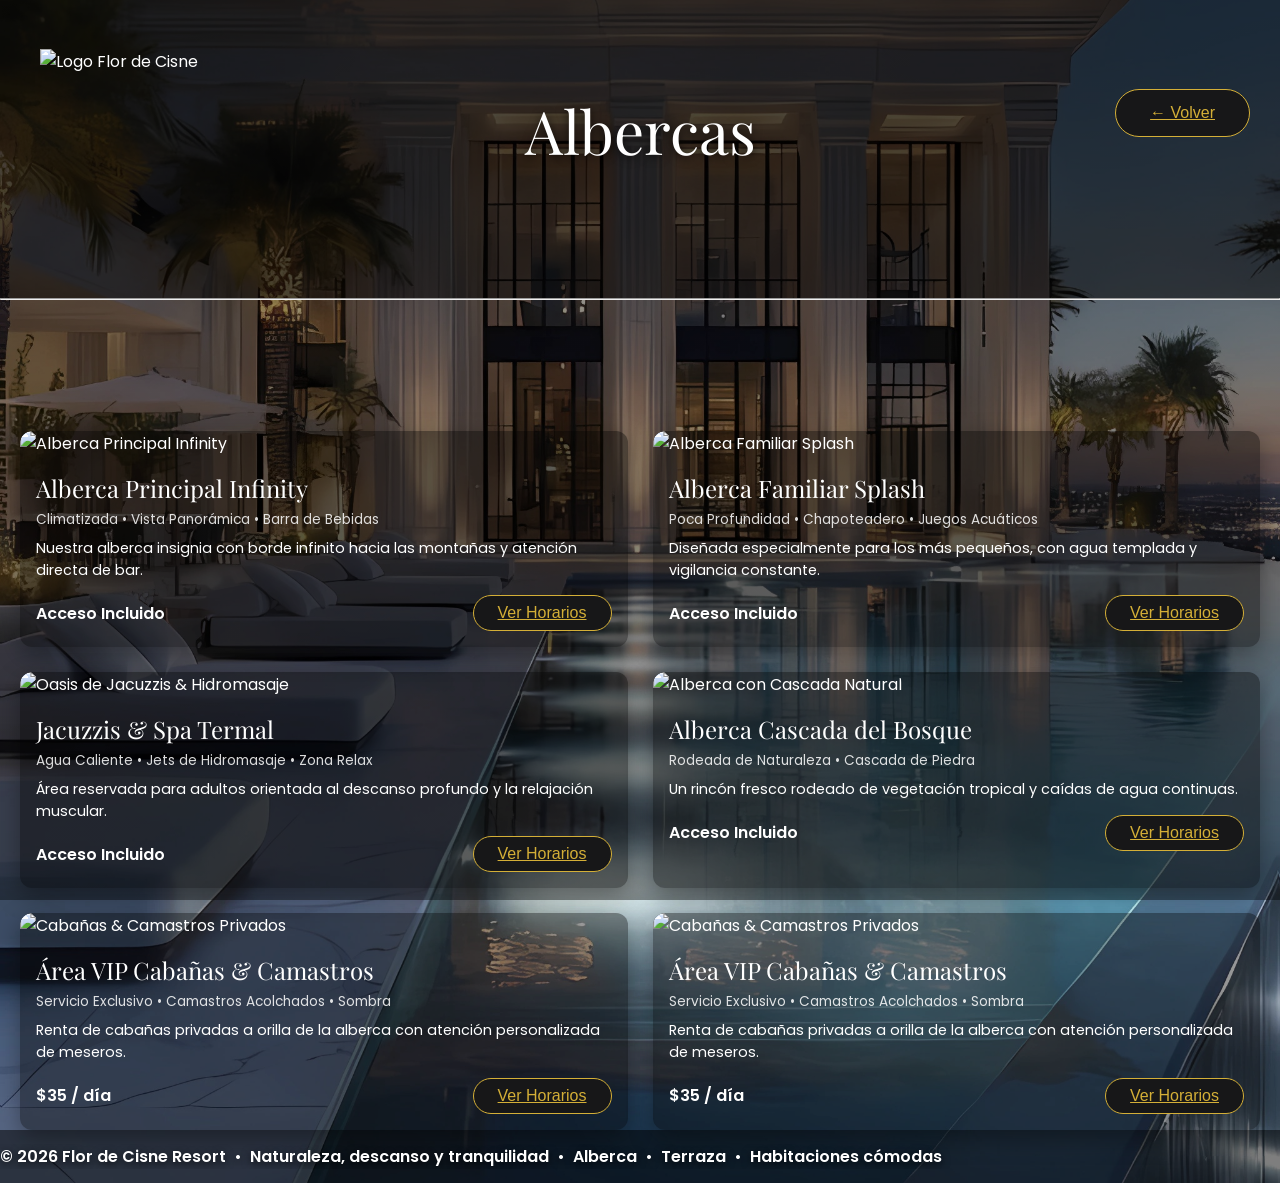
==== albercas.html @ 9d6fc50c "Rename Albercas.html to albercas.html" ====
<!DOCTYPE html>
<html lang="es">
<head>
  <meta charset="UTF-8">
  <meta name="viewport" content="width=device-width, initial-scale=1">
  <title>albercas | Flor de Cisne Resort</title>

  <link rel="preconnect" href="https://fonts.googleapis.com">
  <link href="https://fonts.googleapis.com/css2?family=Playfair+Display:wght@400;600&family=Poppins:wght@400;600&display=swap" rel="stylesheet">

  <link rel="stylesheet" href="style.css">
</head>
<body class="body-albercas">
<footer class="main-footer">
  <!-- Contenedor principal de la vista -->
  <main class="poster">

    <article class="promo promo-pagina">

      <!-- Botón de regreso -->
      <a href="index.html" class="boton boton-volver">← Volver</a>

      <!-- Encabezado de la página -->
      <header class="encabezado">
        <img src="tutu.png" alt="Logo Flor de Cisne" class="logo-img">

        <hgroup class="encabezado-texto">
    
          <h1 class="titulo">Albercas</h1>
        </hgroup>
      </header>
      </footer>
      <hr>
      <br>
      <br>

      <!-- Descripción -->
      <div class="descripcion-contenedor">
        <p class="descripcion descripcion-animada">
          Sumérgete en la tranquilidad de Flor de Cisne Resort. Disfruta de nuestras 
          albercas de agua cristalina, zonas de hidromasaje, camastros con sombra y 
          áreas acuáticas familiares rodeadas de la frescura de las montañas.
        </p>
      </div>

      <!-- Catálogo/Galería de Albercas -->
      <section class="galeria-habitaciones">

        <!-- Alberca 1 -->
        <article class="tarjeta-habitacion">
          <figure class="habitacion-media">
            <img src="https://www.mexicodesconocido.com.mx/wp-content/uploads/2018/03/1_W_Punta_de_Mita_OPENING_.jpg" alt="Alberca Principal Infinity" class="img-habitacion">
          </figure>
          <div class="info-habitacion">
            <h2>Alberca Principal Infinity</h2>
            <p class="detalles-habitacion">Climatizada • Vista Panorámica • Barra de Bebidas</p>
            <p class="desc-corta">Nuestra alberca insignia con borde infinito hacia las montañas y atención directa de bar.</p>
            <footer class="precio-reserva">
              <span class="precio">Acceso Incluido</span>
               <a href="horarios.html" class="boton boton-reservar">Ver Horarios</a>
            </footer>
          </div>
        </article>

        <!-- Alberca 2 -->
        <article class="tarjeta-habitacion">
          <figure class="habitacion-media">
            <img src="https://image-tc.galaxy.tf/wijpeg-cdc8lgfrj4wu7cengj3z8z9wr/vpr-pool-sun-10_wide.jpg?crop=0%2C105%2C2000%2C1125" alt="Alberca Familiar Splash" class="img-habitacion">
          </figure>
          <div class="info-habitacion">
            <h2>Alberca Familiar Splash</h2>
            <p class="detalles-habitacion">Poca Profundidad • Chapoteadero • Juegos Acuáticos</p>
            <p class="desc-corta">Diseñada especialmente para los más pequeños, con agua templada y vigilancia constante.</p>
            <footer class="precio-reserva">
              <span class="precio">Acceso Incluido</span>
               <a href="horarios.html" class="boton boton-reservar">Ver Horarios</a>
            </footer>
          </div>
        </article>

        <!-- Alberca 3 -->
        <article class="tarjeta-habitacion">
          <figure class="habitacion-media">
            <img src="https://escapadas.mexicodesconocido.com.mx/wp-content/uploads/2022/06/hard-rock-hotel-cancun-alberca.png" alt="Oasis de Jacuzzis & Hidromasaje" class="img-habitacion">
          </figure>
          <div class="info-habitacion">
            <h2>Jacuzzis & Spa Termal</h2>
            <p class="detalles-habitacion">Agua Caliente • Jets de Hidromasaje • Zona Relax</p>
            <p class="desc-corta">Área reservada para adultos orientada al descanso profundo y la relajación muscular.</p>
            <footer class="precio-reserva">
              <span class="precio">Acceso Incluido</span>
               <a href="horarios.html" class="boton boton-reservar">Ver Horarios</a>
            </footer>
          </div>
        </article>

        <!-- Alberca 4 -->
        <article class="tarjeta-habitacion">
          <figure class="habitacion-media">
            <img src="https://images.unsplash.com/photo-1507525428034-b723cf961d3e?q=80&w=800" alt="Alberca con Cascada Natural" class="img-habitacion">
          </figure>
          <div class="info-habitacion">
            <h2>Alberca Cascada del Bosque</h2>
            <p class="detalles-habitacion">Rodeada de Naturaleza • Cascada de Piedra</p>
            <p class="desc-corta">Un rincón fresco rodeado de vegetación tropical y caídas de agua continuas.</p>
            <footer class="precio-reserva">
              <span class="precio">Acceso Incluido</span>
              <a href="horarios.html" class="boton boton-reservar">Ver Horarios</a>
            </footer>
          </div>
        </article>

        <!-- Alberca 5 -->
        <article class="tarjeta-habitacion">
          <figure class="habitacion-media">
            <img src="https://encrypted-tbn0.gstatic.com/images?q=tbn:ANd9GcS5QVSYith11-V7huYpPmlDV_JULxJiqBr-kFHoysYDjoF72XEmheOnqvg&s=10" alt="Cabañas & Camastros Privados" class="img-habitacion">
          </figure>
          <div class="info-habitacion">
            <h2>Área VIP Cabañas & Camastros</h2>
            <p class="detalles-habitacion">Servicio Exclusivo • Camastros Acolchados • Sombra</p>
            <p class="desc-corta">Renta de cabañas privadas a orilla de la alberca con atención personalizada de meseros.</p>
            <footer class="precio-reserva">
              <span class="precio">$35 / día</span>
               <a href="horarios.html" class="boton boton-reservar">Ver Horarios</a>
            </footer>
          </div>
        </article>

        <!-- Alberca 6 -->
        <article class="tarjeta-habitacion">
          <figure class="habitacion-media">
            <img src="https://i.blogs.es/ec20b9/w-barcelona/450_1000.jpg" alt="Cabañas & Camastros Privados" class="img-habitacion">
          </figure>
          <div class="info-habitacion">
            <h2>Área VIP Cabañas & Camastros</h2>
            <p class="detalles-habitacion">Servicio Exclusivo • Camastros Acolchados • Sombra</p>
            <p class="desc-corta">Renta de cabañas privadas a orilla de la alberca con atención personalizada de meseros.</p>
            <footer class="precio-reserva">
              <span class="precio">$35 / día</span>
               <a href="horarios.html" class="boton boton-reservar">Ver Horarios</a>
            </footer>
          </div>
        </article>

      </section> <!-- Fin .albercas -->

    </article>

  </main>

  <footer class="main-footer">
    <div class="footer-contenedor">
      <p class="footer-animado">
        &copy; 2026 Flor de Cisne Resort &nbsp;&bull;&nbsp;
        Naturaleza, descanso y tranquilidad &nbsp;&bull;&nbsp;
        Alberca &nbsp;&bull;&nbsp; Terraza &nbsp;&bull;&nbsp; Habitaciones cómodas
      </p>
    </div>
  </footer>

</body>
</html>
---- style.css ----
*{
  margin: 0;
  padding: 0;
  box-sizing: border-box;
}

body {
  font-family: 'Poppins', sans-serif;
  background-color: #c98f7a;
  background-image:
    linear-gradient(rgba(0, 0, 0, 0.3), rgba(0, 0, 0, 0.3)),
    url("St-Regis.jpg");
  background-repeat: no-repeat;
  background-size: cover;
  background-position: center;
  background-attachment: fixed;
}

.main-header {
    background-color:var(--white);
    box-shadow:var(--shadow-subtle);
    position:sticky; /*posicion fija*/
    top: 0 ;/*alineado al borde superior*/
    z-index: 100px; /*permite de superposición*/
}
.poster {
  display: flex;
  flex-direction: column;
  align-items: center;
  justify-content: center;
  gap: 5px;
  height: auto;
  min-height: unset;
  padding: 5px 0;
}

/* =====================================================
   2. PÁGINAS INTERNAS 
   ===================================================== */
.promo {
  width: 560px;
  max-width: 100%;
  padding: 35px;
  text-align: center;
  color: white;
  background: rgba(47, 190, 159, 0.45);
  border: 1.5px solid rgba(255, 255, 255, 0.8);
  border-radius: 11px;
  backdrop-filter: blur(2px);
  box-shadow: 0 8px 25px rgba(0, 0, 0, 0.3);
  transition: transform 0.3s ease, box-shadow 0.3s ease;
}
.promo:hover {
  transform: scale(1.03);
  box-shadow: 0 0 20px 3px rgba(0, 0, 0, 0.3);
}

.etiqueta { font-size: 12px; letter-spacing: 6px; opacity: 0.85; }

.titulo {
  font-family: 'Playfair Display', serif;
  font-size: 64px;
  font-weight: 400;
  line-height: 1.05;
  margin-top: 10px;
  text-shadow: 0 2px 12px rgba(0, 0, 0, 0.35);
}
.titulo span { display: block; font-size: 22px; letter-spacing: 12px; margin-top: 8px; }

.promo hr { width: 80px; border: none; border-top: 1.5px solid white; margin: 18px auto; }
.descripcion { font-size: 15px; line-height: 1.7; }

.boton{
  /* Fondo oscuro semitransparente o negro */
  background-color: rgb(23, 23, 24); 
  
  /* Borde dorado fino */
  border: 1.5px solid #d4af37; 
  
  /* Forma de cápsula/píldora */
  border-radius: 50px; 
  
  /* Texto e ícono dorados */
  color: #d4af37;
  
  /* Tamaño y espaciado interno */
  padding: 8px 24px;
  font-size: 16px;
  font-family: sans-serif;
  
  /* Alineación del texto y la flecha */
  display: inline-flex;
  align-items: center;
  gap: 8px;
  
  cursor: pointer;
  
  /* Transición suave para el efecto hover */
  transition: all 0.3s ease;
}

/* Espaciado de la flecha */
.boton .flecha {
  font-size: 18px;
  transition: transform 0.3s ease;
}

/* Efecto al pasar el ratón (Hover) */
.boton:hover {
  background-color: #d4af37; /* El fondo se llena de dorado */
  color: #fffcfc  ;     /* El texto pasa a ser negro */
  border-color: #d4af37;
  box-shadow: 0 0 12px rgba(212, 175, 55, 0.4); /* Resplandor dorado tenue */
}

/* Animación opcional: la flecha se mueve un poco a la izquierda al hacer hover */
.boton:hover .flecha {
  transform: translateX(-3px);
}

.promo-pagina {
  position: relative;
  width: 100%;
  max-width: 100%;
  align-self: stretch;
  text-align: left;
  padding: 30px 40px;
  background: none;
  border: none;
  box-shadow: none;
  backdrop-filter: none;
}


.promo-pagina:hover { transform: none; box-shadow: none; }
.promo-pagina .etiqueta,
.promo-pagina .titulo,
.promo-pagina .descripcion { text-shadow: 0 2px 10px rgba(0, 0, 0, 0.7); }

.encabezado {
  position: relative;
  display: flex;
  justify-content: center;   /* centra el título en la pantalla */
  align-items: flex-start;
  min-height: 200px;         /* alto del logo, para que el hr no se suba */
}

.GALERIA {
  font-family: "Times New Roman", Times, serif !important;
  font-size: 3.8rem !important; /* <--- Aumenta este número para que sea más grande */
  font-weight: 300 !important;
  color: #ffffff !important;
  letter-spacing: 2px;
  text-align: center;

  margin-top: 50px !important; /* Si al crecer se desplaza, ajusta este margen */
  margin-bottom: 0 !important;
  margin-left: 0 !important;
  margin-right: 0 !important;
}

.logo-img {
  position: absolute;        /* el logo ya no empuja al título */
  left: 0;
  top: 0;
  width: 200px;    /*tamaño logo*/
  max-width: 100%;
  height: auto;
  object-fit: contain;
  image-rendering: auto;
}

.promo-pagina .titulo {
  font-size: 60px;
  margin: 0;
  margin-top: 50px;    /*sube o baja el titulo de los apartados*/
  text-align: center;
}

.promo-pagina hr { width: 100%; margin: 24px 0; }
.promo-pagina .descripcion { font-size: 16px; }

.boton-volver {
  position: absolute;
  top: 20px;
  right: 30px;
  margin-top: 50px;          /*Sube o baja el boton de volver*/
  padding: 14px 34px;
  font-size: 16px;
  z-index: 10;            
}

.descripcion-contenedor, .footer-contenedor { overflow: hidden; width: 100%; }

.descripcion-animada {
  display: block;
  text-align: center;         /* Centra el texto */
  margin: 0 auto;             /* Centra el bloque en el contenedor */
  max-width: 90%;             /* Evita que toque los bordes en pantallas chicas */
  color: #fff;
  opacity: 0;
  animation: zoom-out-fade 6s ease-in-out infinite;
}

@keyframes zoom-out-fade {
  /* Entrada: Empieza un poco más grande y se acerca suavemente */
  0% {
    opacity: 0;
    transform: scale(1.15);
  }
  20% {
    opacity: 1;
    transform: scale(1);
  }

  /* Permanencia: Se mantiene perfectamente visible */
  80% {
    opacity: 1;
    transform: scale(1);
  }

  /* Salida: Se aleja hacia el fondo mientras se desvanece */
  100% {
    opacity: 0;
    transform: scale(0.85);
  }
}
.footer-animado {
  display: inline-block; white-space: nowrap; color: #fff; opacity: 1;
  font-weight: 600; text-shadow: 0 2px 8px rgba(0, 0, 0, 0.8);
  animation: deslizar-footer 30s linear infinite;
}
@keyframes deslizar-footer {
  0%   { transform: translateX(100vw); }
  100% { transform: translateX(-100%); }
}

.main-footer { background: rgba(0, 0, 0, 0.5); padding: 14px 0; }

/* =====================================================
   3. GALERÍA / HABITACIONES / ALBERCAS /MENÚ (tarjetas)
   ===================================================== */
.galeria-habitaciones,
.lista-habitaciones {
  display: grid;
  grid-template-columns: repeat(2, 1fr);
  gap: 25px;
  margin-top: 30px;
  padding: 0 20px;
}

.tarjeta-habitacion {
  background: rgba(0, 0, 0, 0.4);
  border-radius: 12px;
  overflow: hidden;
  color: #fff;
  box-shadow: 0 8px 24px rgba(0, 0, 0, 0.35);
}
.img-habitacion {
  width: 100%;
  height: 220px;
  object-fit: cover;
  border-radius: 12px 12px 0 0;
}
.info-habitacion { 
  padding: 16px; 
}
.info-habitacion h2 { 
  font-family: 'Playfair Display', serif; font-weight: 400; margin-bottom: 6px; 
}
.detalles-habitacion { 
  font-size: .85rem; opacity: .85; margin-bottom: 8px; 
}
.desc-corta { 
  font-size: .9rem; line-height: 1.5; margin-bottom: 14px; 
}
.precio-reserva { 
  display: flex; justify-content: space-between; align-items: center; gap: 10px; 
}
.precio { 
  font-weight: 600; 
}

body.body-habitaciones {
  background-color: #1a2f3b;
  background-image:
    linear-gradient(rgba(0, 0, 0, 0.4), rgba(0, 0, 0, 0.4)),
    url("https://encrypted-tbn0.gstatic.com/images?q=tbn:ANd9GcRPkBNnQgbKHqYsQL2wlw4Anr12h_kqTwNxinQVvKV6TuEl6w5M19knKfwG&s=10");
  background-repeat: no-repeat;
  background-size: cover;
  background-position: center;
  background-attachment: fixed;
}

body.body-albercas {
  background-color: #1a2f3b;
  background-image:
    linear-gradient(rgba(0, 0, 0, 0.4), rgba(0, 0, 0, 0.4)),
    url("St-Regis.jpg");   /* pon aquí la foto de albercas */
  background-repeat: no-repeat;
  background-size: cover;
  background-position: center;
  background-attachment: fixed;
}

/* =====================================================
   4. PÁGINA DE RESERVA (reserva.html)
   ===================================================== */
.seccion-reserva { max-width: 600px; margin: 30px auto; padding: 0 16px; color: #fff; }
.form-reserva {
  display: flex; flex-direction: column; gap: 8px;
  background: rgba(60, 150, 120, 0.35);
  border: 1px solid rgba(255, 255, 255, 0.45);
  padding: 24px; border-radius: 16px;
}
.form-reserva label { font-weight: 600; margin-top: 8px; }
.form-reserva input,
.form-reserva select,
.form-reserva textarea {
  padding: 10px; border: 1px solid #ccc; border-radius: 8px;
  font-family: inherit; font-size: 1rem;
}
.form-reserva button { margin-top: 16px; padding: 12px; cursor: pointer; border: 0; }

/* =====================================================
   5. PORTADA NUEVA (index.html -> <body class="inicio">)
   ===================================================== */
body.inicio {
  --teal: #17b3a0;
  --hero: url("haha.jpg");   /* tu foto de fondo actual */

  min-height: 100vh;
  color: #fff;
  background-color: #06201d;
  background-image:
    linear-gradient(180deg, rgba(0,20,18,.55), rgba(0,20,18,.35) 60%, rgba(0,20,18,.7)),
    var(--hero);
  background-size: cover;
  background-position: center;
  background-attachment: fixed;
}
.inicio a { color: inherit; text-decoration: none; }

/* Barra superior */
.inicio nav { display: 
  flex; align-items: 
  center; justify-content: 
  space-between; gap: 5px; 
  padding: 10px 1vw; position: 
  relative; z-index: 1; }

.inicio .menu { 
  display: 
  flex; align-items: 
  center; gap: 28px; 
  font-size: .88rem; 
  font-weight: 600; }

.inicio .menu > li { list-style: none; }

.inicio .btn-res { 
  padding: 10px 22px;
   border-radius: 8px;
    background: rgba(255,255,255,.22); 
    border: 1px solid rgba(255,255,255,.35); }

.inicio .btn-res:hover { 
  background: rgba(255,255,255,.35); }

.inicio .burger {
   display: none; 
   background: none; 
   border: 0;
    color: #fff; 
    font-size: 1.6rem; 
    cursor: pointer; }

/* Portada */
.inicio .hero { 
  display: grid; 
  grid-template-columns: minmax(0,1fr) minmax(0,1.1fr); 
  gap: 30px; 
  align-items: center; 
  padding: 6vh 5vw 40px;
   min-height: 78vh; }

.inicio .hero h1 { font-family: 'Playfair Display', Georgia, serif; font-weight: 400; font-size: clamp(2rem, 4.4vw, 3.2rem); line-height: 1.15; margin-bottom: 16px;  margin-top: 55px !important; /* <--- AGREGA ESTA LÍNEA para bajar el texto */}
.inicio .hero h1 b { font-weight: 600; }
.inicio .hero p { max-width: 440px; line-height: 1.6; font-size: .95rem; opacity: .92; }

/* Tarjetas */
.inicio .carrusel { display: flex; gap: 18px; overflow-x: auto; padding: 6px 4px 16px; scroll-snap-type: x mandatory; }
.inicio .card {
  flex: 0 0 200px; height: 320px; border-radius: 14px;
  scroll-snap-align: start; position: relative; overflow: hidden;
  background-size: cover; background-position: center;
  background-image: linear-gradient(0deg, rgba(0,0,0,.65), transparent 55%), var(--img, none), var(--fb);
  box-shadow: 0 10px 26px rgba(0,0,0,.4);
  transition: transform .25s;
}
.inicio .card:hover { transform: translateY(-6px); }
.inicio .card span { position: absolute; left: 14px; right: 14px; bottom: 14px; font-family: 'Playfair Display', serif; font-size: 1.3rem; }
.inicio .card small { display: block; font: 400 .72rem Poppins, sans-serif; opacity: .85; margin-top: 2px; }

/* Contacto */
.inicio #contacto { text-align: center; padding: 30px 5vw 40px; font-size: .9rem; line-height: 1.8; background: rgba(0,0,0,.3); }
.inicio #contacto h2 { font-family: 'Playfair Display', serif; font-weight: 400; margin-bottom: 6px; }

/* =====================================================
   6. CELULAR
   ===================================================== */
@media (max-width: 600px) {
  .titulo { font-size: 38px; }
  .titulo span { font-size: 16px; letter-spacing: 8px; }
  .descripcion { font-size: 13px; }
  .promo { padding: 28px 22px; }
  .promo-pagina { padding: 28px 20px; }
  .encabezado { flex-direction: column; gap: 14px; text-align: center; }
  .promo-pagina .titulo { font-size: 38px; }
  .boton-volver { top: 10px; right: 10px; }
  .galeria-habitaciones, .lista-habitaciones { grid-template-columns: 1fr; }
}

@media (max-width: 820px) {
  .inicio .burger { display: block; }
  .inicio .menu { display: none; position: absolute; top: 100%; left: 5vw; right: 5vw; flex-direction: column; align-items: flex-start; gap: 14px; padding: 18px; border-radius: 12px; background: rgba(6,32,29,.96); }
  .inicio .menu.abierto { display: flex; }
  .inicio .hero { grid-template-columns: 1fr; min-height: auto; }
}

/* Fondo exclusivo para la página de albercas */
body.body-albercas {
  background-color: #1a2f3b; /* Color de respaldo */
  background-image: 
    linear-gradient(rgba(0, 0, 0, 0.4), rgba(0, 0, 0, 0.4)),
    url("yamequieroirrrrr.jpg");
  background-repeat: no-repeat;
  background-size: cover;
  background-position: center;
  background-attachment: fixed;
}

/* Fondo exclusivo para la página de terrazas */
body.body-terrazas {
  background-color: #1a2f3b; /* Color de respaldo */
  background-image: 
    linear-gradient(rgba(0, 0, 0, 0.4), rgba(0, 0, 0, 0.4)),
    url("2\ \(1\).jpg");
  background-repeat: no-repeat;
  background-size: cover;
  background-position: center center;

  /* Mantiene la imagen estática al hacer scroll */
  background-attachment: fixed; 

  /* Mantiene la nitidez al escalar */
  image-rendering: -webkit-optimize-contrast;
  image-rendering: crisp-edges;
}

/* Fondo exclusivo para la página de habitaciones */
body.body-habitaciones {
  background-color: #1a2f3b; /* Color de respaldo */
  background-image: 
    linear-gradient(rgba(0, 0, 0, 0.4), rgba(0, 0, 0, 0.4)),
    url("abi.jpg");
  background-repeat: no-repeat;
  background-size: cover;
  background-position: center center;

  /* Mantiene la imagen estática al hacer scroll */
  background-attachment: fixed; 

  /* Mantiene la nitidez al escalar */
  image-rendering: -webkit-optimize-contrast;
  image-rendering: crisp-edges;
}

/* Sección principal del pie de página */
.seccion-contacto {
  background-color: rgba(0, 0, 0, 0.75);
  padding: 30px 50px;
  color: #ffffff;
  border-top: 1px solid rgba(255, 255, 255, 0.15);
}

.seccion-contacto h2 {
  text-align: center;
  font-size: 24px;
  margin-bottom: 20px;
  color: #ffffff;
}

/* Fila Superior: Distribución en dos columnas */
.contacto-contenedor {
  display: flex;
  justify-content: space-between;
  align-items: center;
  max-width: 1000px;
  margin: 0 auto;
  gap: 30px;
}

.columna-contacto p,
.redes-fila p {
  margin: 6px 0;
  font-size: 15px;
  color: #ffffff;
  text-shadow: 1px 1px 3px rgba(0, 0, 0, 0.8);
}

.columna-izquierda {
  text-align: left;
}

.columna-derecha {
  text-align: right;
}

/* Fila Inferior: Redes sociales alineadas horizontalmente */
.redes-fila {
  display: flex;
  justify-content: center; /* Centradas horizontalmente */
  gap: 35px;               /* Espacio horizontal entre cada red */
  margin-top: 20px;
  padding-top: 15px;
  border-top: 1px solid rgba(255, 255, 255, 0.1); /* Línea divisoria muy suave */
}

/* Adaptabilidad para teléfonos móviles */
@media (max-width: 768px) {
  .contacto-contenedor,
  .redes-fila {
    flex-direction: column;
    text-align: center;
    gap: 10px;
  }
  .columna-izquierda,
  .columna-derecha {
    text-align: center;
  }
}

/* =====================================================
   4. PÁGINA DE RESERVA (reservas.html) - EXACTO A LA IMAGEN
   ===================================================== */

/* Fondo verde esmeralda para reservas.html */
body.body-reservas {

  min-height: 100vh;
  display: flex;
  justify-content: center;
  align-items: center;
  padding: 30px 15px;
  background-image: 
    linear-gradient(rgba(0, 0, 0, 0.4), rgba(0, 0, 0, 0.4)),
    url("hil.png");

  /* Agrega estas 4 líneas aquí abajo: */
  background-repeat: no-repeat;
  background-size: cover;
  background-position: center;
  background-attachment: fixed;
}


/* Tarjeta principal contenedora */
/* Tarjeta extra transparente */
.reserva-card {
  width: 100%;
  max-width: 540px;
  /* Reducimos la opacidad a 0.12 para que sea muy transparente */
  background: rgba(0, 0, 0, 0.12); 
  /* Mantenemos un desenfoque ligero para que el texto se siga leyendo */
  backdrop-filter: blur(8px);
  -webkit-backdrop-filter: blur(8px);
  /* Un borde un poco más marcado para que se siga notando la forma del cuadro */
  border: 1px solid rgba(255, 255, 255, 0.35);
  border-radius: 28px;
  padding: 40px 38px 30px 38px;
  box-shadow: 0 15px 35px rgba(0, 0, 0, 0.2);
  color: #ffffff;
}

/* Encabezados */
.reserva-subtitle {
  text-align: center;
  font-size: 0.7rem;
  letter-spacing: 4px;
  text-transform: uppercase;
  font-weight: 700;
  color: #ffffff;
  margin-bottom: 6px;
  opacity: 0.9;
}

.reserva-title {
  text-align: center;
  font-family: 'Playfair Display', serif;
  font-size: 2.7rem;
  font-weight: 400;
  margin-bottom: 4px;
  color: #ffffff;
  line-height: 1.1;
}

.reserva-category {
  text-align: center;
  font-size: 0.7rem;
  letter-spacing: 4px;
  text-transform: uppercase;
  font-weight: 700;
  color: #ffffff;
  margin-bottom: 26px;
  opacity: 0.9;
}

/* Formulario */
.reserva-form-group {
  margin-bottom: 15px;
}

.reserva-form-row {
  display: flex;
  gap: 14px;
}

.reserva-form-row .reserva-form-group {
  flex: 1;
}

.reserva-card label {
  display: block;
  font-weight: 700;
  font-size: 0.88rem;
  margin-bottom: 7px;
  color: #ffffff;
}

/* Inputs con fondo gris/hueso exacto */
.reserva-card input,
.reserva-card select,
.reserva-card textarea {
  width: 100%;
  padding: 12px 16px;
  border-radius: 10px;
  border: none;
  background-color: #ebeeeedc;
  font-size: 0.95rem;
  color: #1a202c;
  outline: none;
  font-family: 'Poppins', sans-serif;
}

.reserva-card input:focus,
.reserva-card select:focus,
.reserva-card textarea:focus {
  background-color: #ffffff;
}

.reserva-card textarea {
  resize: vertical;
  min-height: 85px;
}

.reserva-card select {
  cursor: pointer;
  appearance: none;
  background-image: url("data:image/svg+xml;utf8,<svg xmlns='http://www.w3.org/2000/svg' width='16' height='16' viewBox='0 0 24 24' fill='none' stroke='%20111827' stroke-width='2' stroke-linecap='round' stroke-linejoin='round'><polyline points='6 9 12 15 18 9'></polyline></svg>");
  background-repeat: no-repeat;
  background-position: right 14px center;
  padding-right: 36px;
}

/* Cuadro con borde punteado */
.reserva-info-box {
  border: 1px dashed rgba(255, 255, 255, 0.45);
  border-radius: 12px;
  padding: 14px 18px;
  text-align: center;
  font-size: 0.9rem;
  font-weight: 600;
  color: #ffffff;
  margin-top: 20px;
  margin-bottom: 18px;
}

/* Botón "Confirmar reserva" */
.btn-confirmar-reserva {
  width: 100%;
  padding: 14px;
  border-radius: 50px;
  border: 1px solid rgba(255, 255, 255, 0.45);
  background: rgba(255, 255, 255, 0.08);
  color: #ffffff;
  font-size: 1rem;
  font-weight: 700;
  cursor: pointer;
  transition: background 0.2s ease;
  margin-bottom: 20px;
}

.btn-confirmar-reserva:hover {
  background: rgba(255, 255, 255, 0.18);
}

/* Enlace Volver al inicio */
.reserva-link-volver {
  display: block;
  text-align: center;
  color: #ffffff;
  text-decoration: underline;
  font-size: 0.9rem;
  font-weight: 600;
}

.reserva-link-volver:hover {
  opacity: 0.8;
}

/* Solo el logo del index */
.inicio nav .logo-img {
  position: absolute;
  top: 0.5px;
  left: 5vw;
  width: 300px;
  height: auto;
}

.inicio nav {
  min-height: 90px;
}

/* Mantiene el menú a la derecha */
.inicio nav .menu {
  margin-left: auto;
}

@media (max-width: 820px) {
  .inicio nav .logo-img {
    width: 110px;
    left: 20px;
  }

}

/* Estilos para la sección de Contacto estilo Glassmorphism */
.footer-contacto {
  background: rgba(0, 0, 0, 0.5); /* Fondo oscuro transparente */
  backdrop-filter: blur(8px); /* Efecto difuminado en el fondo */
  border-top: 1px solid rgba(212, 175, 55, 0.4); /* Línea superior dorada */
  color: #ffffff;
  padding: 40px 20px 20px 20px;
  margin-top: 60px;
}

.titulo-contacto {
  text-align: center;
  font-family: 'Playfair Display', serif, sans-serif;
  color: #d4af37; /* Dorado */
  font-size: 2rem;
  margin-bottom: 30px;
}

.footer-grid {
  max-width: 1100px;
  margin: 0 auto;
  display: flex;
  justify-content: space-around;
  flex-wrap: wrap;
  gap: 30px;
}

.footer-columna {
  flex: 1;
  min-width: 240px;
  text-align: center;
}

.footer-columna h3 {
  color: #d4af37;
  font-size: 1.1rem;
  margin-bottom: 15px;
  border-bottom: 1px solid rgba(212, 175, 55, 0.2);
  padding-bottom: 5px;
  display: inline-block;
}

.footer-columna p {
  margin: 8px 0;
  font-size: 0.95rem;
  color: #e0e0e0;
}

.redes-links a {
  display: block;
  color: #e0e0e0;
  text-decoration: none;
  margin: 8px 0;
  font-size: 0.95rem;
  transition: color 0.3s ease;
}

.redes-links a:hover {
  color: #d4af37;
}

.footer-copy {
  text-align: center;
  margin-top: 30px;
  padding-top: 15px;
  border-top: 1px solid rgba(255, 255, 255, 0.1);
  font-size: 0.8rem;
  color: #aaaaaa;
}

/* 1. Definimos el efecto de respiración */
@keyframes respiracion {
  0% {
    transform: scale(1); /* Tamaño normal */
    opacity: 0.8;
  }
  50% {
    transform: scale(1.08); /* Se agranda un 8% */
    opacity: 1;
    color: #d4af37; /* Opcional: cambia a dorado al agrandarse */
  }
  100% {
    transform: scale(1); /* Vuelve al tamaño normal */
    opacity: 0.8;
  }
}

/* 2. Aplicamos el efecto al texto dentro de footer-copy */
.footer-copy p {
  display: inline-block; /* Requerido para que el transform scale funcione correctamente */
  animation: respiracion 3s infinite ease-in-out; /* Dura 3 segundos y se repite para siempre */
}

/* Ampliamos la tarjeta para que ocupe casi toda la pantalla */
.tarjeta-contenedor {
  width: 92% !important;
  max-width: 1100px !important;    /* Permite extenderse horizontalmente */
  max-height: none !important;      /* Elimina el límite de altura */
  height: auto !important;
  overflow: visible !important;     /* Quita la barra de scroll vertical */
  margin: 40px auto !important;
  padding: 40px 35px !important;
  background: rgba(20, 20, 20, 0.70) !important;
  backdrop-filter: blur(15px);
  -webkit-backdrop-filter: blur(15px);
  border-radius: 20px;
  border: 1px solid rgba(212, 175, 55, 0.35);
  color: #ffffff;
  box-sizing: border-box;
}

/* Distribuimos las secciones en cuadrícula (dos columnas espaciosas) */
.bloque-horarios {
  display: grid !important;
  grid-template-columns: repeat(2, 1fr) !important; /* Separa los horarios en 2 columnas */
  gap: 25px 40px !important;                       /* Espaciado amplio entre cajas */
  text-align: left;
  margin-top: 30px;
  margin-bottom: 40px;
}

/* Ocultamos las líneas divisoras antiguas */
.linea-divisora {
  display: none !important;
}

/* Estilo para cada tarjeta de servicio */
.item-servicio {
  background: rgba(255, 255, 255, 0.05);
  padding: 20px;
  border-radius: 12px;
  border-left: 3px solid #d4af37; /* Detalle elegante en dorado */
}

/* Estructura para el formulario en la parte inferior */
.form-reserva {
  max-width: 700px !important;
  margin: 0 auto !important;
  border-top: 1px solid rgba(212, 175, 55, 0.4);
  padding-top: 30px;
}

/* =========================================================
   PARCHE PARA RESETEAR NAVEGACIÓN Y TÍTULOS SUPERIORES
   ========================================================= */

/* Forzamos a que nada arriba tenga position: absolute */
.tarjeta-contenedor *,
.btn-volver,
.subtitulo-bienvenida,
.logo-titulo,
.titulo-seccion,
.btn-reserva {
  position: static !important;
  display: block !important;
  float: none !important;
}

.btn-volver {
  display: inline-block !important;
  color: #d4af37 !important;
  text-decoration: none !important;
  margin-bottom: 15px !important;
}

.subtitulo-bienvenida {
  font-size: 0.8rem !important;
  letter-spacing: 3px !important;
  margin: 0 0 5px 0 !important;
  text-align: center !important;
  color: #cccccc !important;
}

.logo-titulo {
  font-family: "Times New Roman", Times, serif !important;
  font-size: 2.6rem !important;
  font-weight: 300 !important;
  margin: 0 0 5px 0 !important;
  text-align: center !important;
  color: #ffffff !important;
}

.titulo-seccion {
  font-size: 0.95rem !important;
  letter-spacing: 2px !important;
  margin: 0 0 20px 0 !important;
  text-align: center !important;
  color: #d4af37 !important;
}

.btn-reserva {
  display: inline-block !important;
  padding: 8px 18px !important;
  background-color: #ffffff !important;
  color: #111111 !important;
  border-radius: 20px !important;
  text-decoration: none !important;
  font-size: 0.85rem !important;
  font-weight: bold !important;
  margin: 10px auto 25px auto !important;
  width: fit-content !important;
  text-align: center !important;
}

/* =========================================================
   CÓDIGO UNIFICADO COMPLETO (FONDO DE PÁGINA + TARJETA NEGRA)
   ========================================================= */

/* 1. Fondo general (afecta únicamente a las páginas que usen <body class="body-reservas">) */
body.body-horarios {
  margin: 0 !important;
  padding: 0 !important;
  /* La imagen va aquí afuera de la tarjeta */
  background-image: url('hol.png') !important; 
  background-size: cover !important;
  background-position: center !important;
  background-repeat: no-repeat !important;
  background-attachment: fixed !important;
  
  /* Centra la tarjeta en la pantalla */
  display: flex !important;
  justify-content: center !important;
  align-items: center !important;
  min-height: 100vh !important;
}

/* 2. Tarjeta principal (se mantiene oscura por dentro) */
.tarjeta-contenedor {
  width: 92% !important;
  max-width: 1000px !important;
  margin: 40px auto !important;
  padding: 40px 35px !important;
  
  /* Fondo negro/oscuro de la tarjeta */
  background: rgba(20, 20, 20, 0.90) !important; 
  backdrop-filter: blur(12px) !important;
  -webkit-backdrop-filter: blur(12px) !important;
  border-radius: 20px !important;
  border: 1px solid rgba(212, 175, 55, 0.4) !important;
  box-shadow: 0 10px 30px rgba(0, 0, 0, 0.6) !important;
}

/* 3. Botón Volver al Menú */
.tarjeta-contenedor .btn-volver {
  position: relative !important;
  display: inline-block !important;
  color: #d4af37 !important;
  text-decoration: none !important;
  font-size: 0.9rem !important;
  margin-bottom: 25px !important;
  cursor: pointer !important;
  z-index: 10 !important;
}

/* 4. Títulos centrados */
.tarjeta-contenedor .subtitulo-bienvenida {
  position: static !important;
  display: block !important;
  text-align: center !important;
  font-size: 0.8rem !important;
  letter-spacing: 3px !important;
  color: #cccccc !important;
  margin: 0 0 5px 0 !important;
}

.tarjeta-contenedor .logo-titulo {
  position: static !important;
  display: block !important;
  text-align: center !important;
  font-family: "Times New Roman", Times, serif !important;
  font-size: 2.8rem !important;
  font-weight: 300 !important;
  color: #ffffff !important;
  margin: 0 0 5px 0 !important;
  line-height: 1.1 !important;
}

.tarjeta-contenedor .titulo-seccion {
  position: static !important;
  display: block !important;
  text-align: center !important;
  font-size: 0.95rem !important;
  letter-spacing: 2px !important;
  color: #d4af37 !important;
  margin: 0 0 20px 0 !important;
}

.tarjeta-contenedor .btn-reserva {
  position: static !important;
  display: table !important;
  margin: 0 auto 30px auto !important;
  padding: 10px 24px !important;
  background-color: #ffffff !important;
  color: #111111 !important;
  border-radius: 20px !important;
  text-decoration: none !important;
  font-size: 0.85rem !important;
  font-weight: bold !important;
  text-align: center !important;
}

/* 5. Cuadrícula de 2 columnas */
.tarjeta-contenedor .bloque-horarios {
  display: grid !important;
  grid-template-columns: repeat(2, 1fr) !important;
  gap: 25px !important;
  margin: 30px 0 35px 0 !important;
}

/* 6. Ocultar líneas divisoras viejas */
.tarjeta-contenedor .linea-divisora {
  display: none !important;
}

/* 7. Tarjetas de servicios internas */
.tarjeta-contenedor .bloque-horarios > div,
.tarjeta-contenedor .item-servicio {
  background: rgba(255, 255, 255, 0.05) !important;
  border-radius: 12px !important;
  border-left: 4px solid #d4af37 !important;
  padding: 25px 25px !important;
  box-shadow: 0 4px 15px rgba(0, 0, 0, 0.3) !important;
  display: flex !important;
  flex-direction: column !important;
  justify-content: flex-start !important;
}

.tarjeta-contenedor .bloque-horarios h3 {
  margin-bottom: 12px !important;
  line-height: 1.3 !important;
}

.tarjeta-contenedor .bloque-horarios p {
  margin-bottom: 8px !important;
  line-height: 1.4 !important;
}

/* Horas suaves */
.tarjeta-contenedor .bloque-horarios strong,
.tarjeta-contenedor .bloque-horarios b {
  font-weight: normal !important;
  color: #dddddd !important;
}

/* =========================================================
   7. FORMULARIO DE RESERVA PREMIUM
   ========================================================= */

/* Contenedor del Formulario */
.tarjeta-contenedor form,
.tarjeta-contenedor .seccion-reserva,
.tarjeta-contenedor [class*="formulario"] {
  background: rgba(15, 35, 25, 0.6) !important;
  backdrop-filter: blur(8px) !important;
  border: 1px solid rgba(212, 175, 55, 0.3) !important;
  border-radius: 16px !important;
  padding: 30px !important;
  margin-top: 40px !important;
  box-shadow: 0 8px 25px rgba(0, 0, 0, 0.4) !important;
}

/* Título del Formulario */
.tarjeta-contenedor form h2,
.tarjeta-contenedor form h3,
.tarjeta-contenedor .seccion-reserva h2 {
  color: #ffffff !important;
  font-size: 1.4rem !important;
  margin-bottom: 20px !important;
  border-bottom: 1px solid rgba(212, 175, 55, 0.2) !important;
  padding-bottom: 10px !important;
}

/* Etiquetas (Labels) */
.tarjeta-contenedor form label {
  display: block !important;
  color: #d4af37 !important;
  font-size: 0.85rem !important;
  font-weight: 600 !important;
  letter-spacing: 1px !important;
  margin: 15px 0 6px 0 !important;
}

/* Inputs y Selects a ancho completo con estilo elegante */
.tarjeta-contenedor form input[type="text"],
.tarjeta-contenedor form input[type="email"],
.tarjeta-contenedor form select {
  width: 100% !important;
  box-sizing: border-box !important;
  padding: 12px 15px !important;
  background: rgba(255, 255, 255, 0.95) !important;
  border: 1px solid transparent !important;
  border-radius: 8px !important;
  color: #111111 !important;
  font-size: 0.95rem !important;
  outline: none !important;
  transition: all 0.3s ease !important;
}

.tarjeta-contenedor form input:focus,
.tarjeta-contenedor form select:focus {
  border-color: #d4af37 !important;
  box-shadow: 0 0 8px rgba(212, 175, 55, 0.5) !important;
}

/* Botón de Enviar Reserva */
.tarjeta-contenedor form button,
.tarjeta-contenedor form input[type="submit"] {
  display: block !important;
  width: 100% !important;
  margin-top: 25px !important;
  padding: 14px !important;
  background: linear-gradient(135deg, #d4af37 0%, #aa820a 100%) !important;
  color: #000000 !important;
  font-weight: bold !important;
  font-size: 0.95rem !important;
  letter-spacing: 1px !important;
  border: none !important;
  border-radius: 8px !important;
  cursor: pointer !important;
  transition: transform 0.2s ease, box-shadow 0.2s ease !important;
}

.tarjeta-contenedor form button:hover,
.tarjeta-contenedor form input[type="submit"]:hover {
  transform: translateY(-2px) !important;
  box-shadow: 0 4px 15px rgba(212, 175, 55, 0.4) !important;
}

/* 8. Celulares (1 columna) */
@media (max-width: 700px) {
  .tarjeta-contenedor .bloque-horarios {
    grid-template-columns: 1fr !important;
  }
}

/* =========================================================
   DETALLES FINALES Y EFECTOS INTERACTIVOS
   ========================================================= */

/* 1. Desplazamiento suave al hacer clic en el botón de reserva */
html {
  scroll-behavior: smooth;
}

/* 2. Efecto Hover en las tarjetas de servicio */
.tarjeta-contenedor .item-servicio {
  transition: transform 0.3s ease, border-color 0.3s ease, box-shadow 0.3s ease !important;
}

.tarjeta-contenedor .item-servicio:hover {
  transform: translateY(-3px) !important;
  border-left-color: #ffffff !important;
  box-shadow: 0 8px 20px rgba(212, 175, 55, 0.2) !important;
}

/* 3. Estilo elegante para el selector (Select) del formulario */
.tarjeta-contenedor form select {
  cursor: pointer !important;
  background-color: #ffffff !important;
}

.tarjeta-contenedor form select option {
  background-color: #1a1a1a !important;
  color: #ffffff !important;
  padding: 10px !important;
}

/* 4. Feedback visual al presionar el botón de enviar */
.tarjeta-contenedor form button:active {
  transform: translateY(1px) !important;
}

/* =========================================================
   DISTINCIÓN Y ESPACIADO CLARO PARA DÍAS Y HORARIOS
   ========================================================= */

/* Espacio más amplio entre las columnas de días */
.tarjeta-contenedor .tabla-dias-grid {
  display: grid !important;
  grid-template-columns: 1fr 1fr !important;
  gap: 20px !important;
  margin-top: 15px !important;
}

.tarjeta-contenedor .col-dias {
  display: flex !important;
  flex-direction: column !important;
  gap: 14px !important; /* Más aire vertical entre cada día */
}

/* Fila de cada día con separación visual */
.tarjeta-contenedor .fila-dia {
  display: flex !important;
  flex-direction: column !important;
  border-bottom: 1px solid rgba(212, 175, 55, 0.2) !important;
  padding-bottom: 8px !important;
}

/* Nombre del día destacado (Lunes, Martes, etc.) */
.tarjeta-contenedor .nombre-dia {
  font-weight: 700 !important;
  color: #d4af37 !important; /* Dorado para destacar el día */
  font-size: 0.95rem !important; /* Letra más grande para el día */
  letter-spacing: 1px !important;
  text-transform: uppercase !important;
  margin-bottom: 4px !important;
}

/* Horas en un tono suave y bien separadas */
.tarjeta-contenedor .horas-dia {
  color: #eeeeee !important;
  font-size: 0.78rem !important;
  line-height: 1.4 !important;
  padding-left: 4px !important;
}

.tarjeta-contenedor .status-cerrado {
  color: #ff6b6b !important;
  font-weight: bold !important;
}


/* 1. Convertir el contenedor en Grid a 2 columnas */
.bloque-horarios {
  display: grid !important;
  grid-template-columns: 1fr 1fr !important;
  gap: 20px !important;
  width: 100% !important;
}

/* 2. Ocultar las líneas divisoras para que no estropeen la grilla */
.bloque-horarios > hr,
.bloque-horarios > .linea-divisora {
  display: none !important;
}

/* 3. Forzar a la 3ra tarjeta (Atención al Huésped) a estirarse de lado a lado */
.bloque-horarios > .item-servicio:nth-of-type(3) {
  grid-column: 1 / -1 !important;
  width: 100% !important;
  box-sizing: border-box !important;
}

/* 4. Acomodar el texto interno de esa 3ra tarjeta a lo ancho */
.bloque-horarios > .item-servicio:nth-of-type(3) .tabla-dias-grid {
  display: grid !important;
  grid-template-columns: 1fr 1fr !important;
  gap: 30px !important;
}
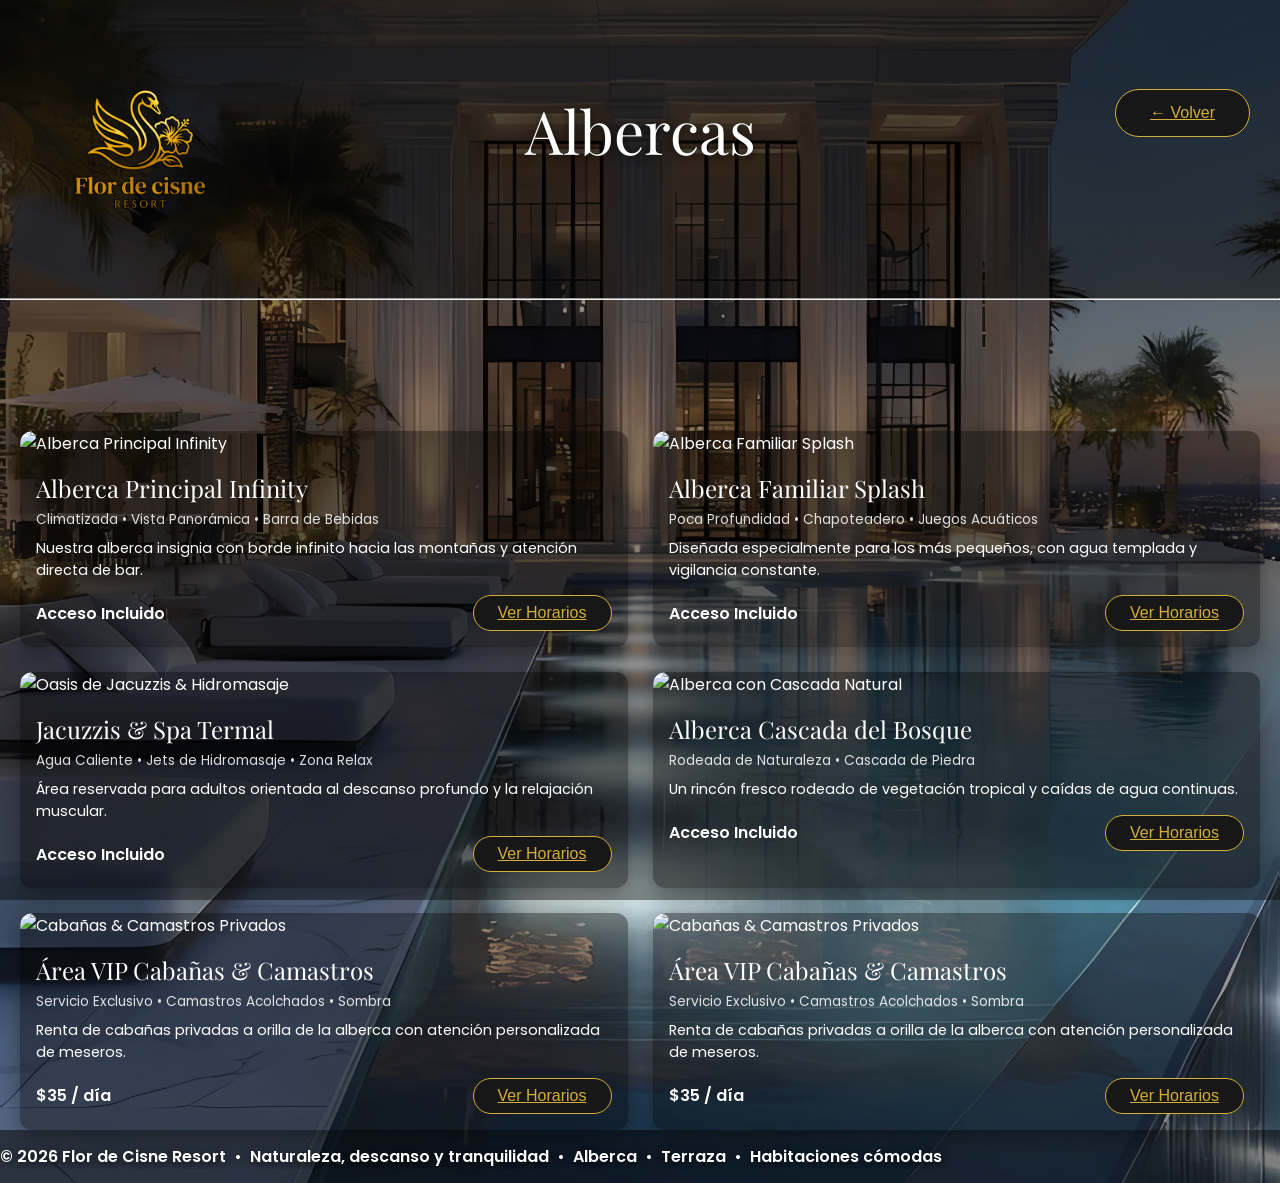
==== commit a12c6e12: "Fix image source and update HTML structure" ====
--- a/albercas.html
+++ b/albercas.html
@@ -3,7 +3,7 @@
 <head>
   <meta charset="UTF-8">
   <meta name="viewport" content="width=device-width, initial-scale=1">
-  <title>albercas | Flor de Cisne Resort</title>
+  <title>Albercas | Flor de Cisne Resort</title>
 
   <link rel="preconnect" href="https://fonts.googleapis.com">
   <link href="https://fonts.googleapis.com/css2?family=Playfair+Display:wght@400;600&family=Poppins:wght@400;600&display=swap" rel="stylesheet">
@@ -22,7 +22,7 @@
 
       <!-- Encabezado de la página -->
       <header class="encabezado">
-        <img src="tutu.png" alt="Logo Flor de Cisne" class="logo-img">
+        <img src="TUTU.png" alt="Logo Flor de Cisne" class="logo-img">
 
         <hgroup class="encabezado-texto">
     
